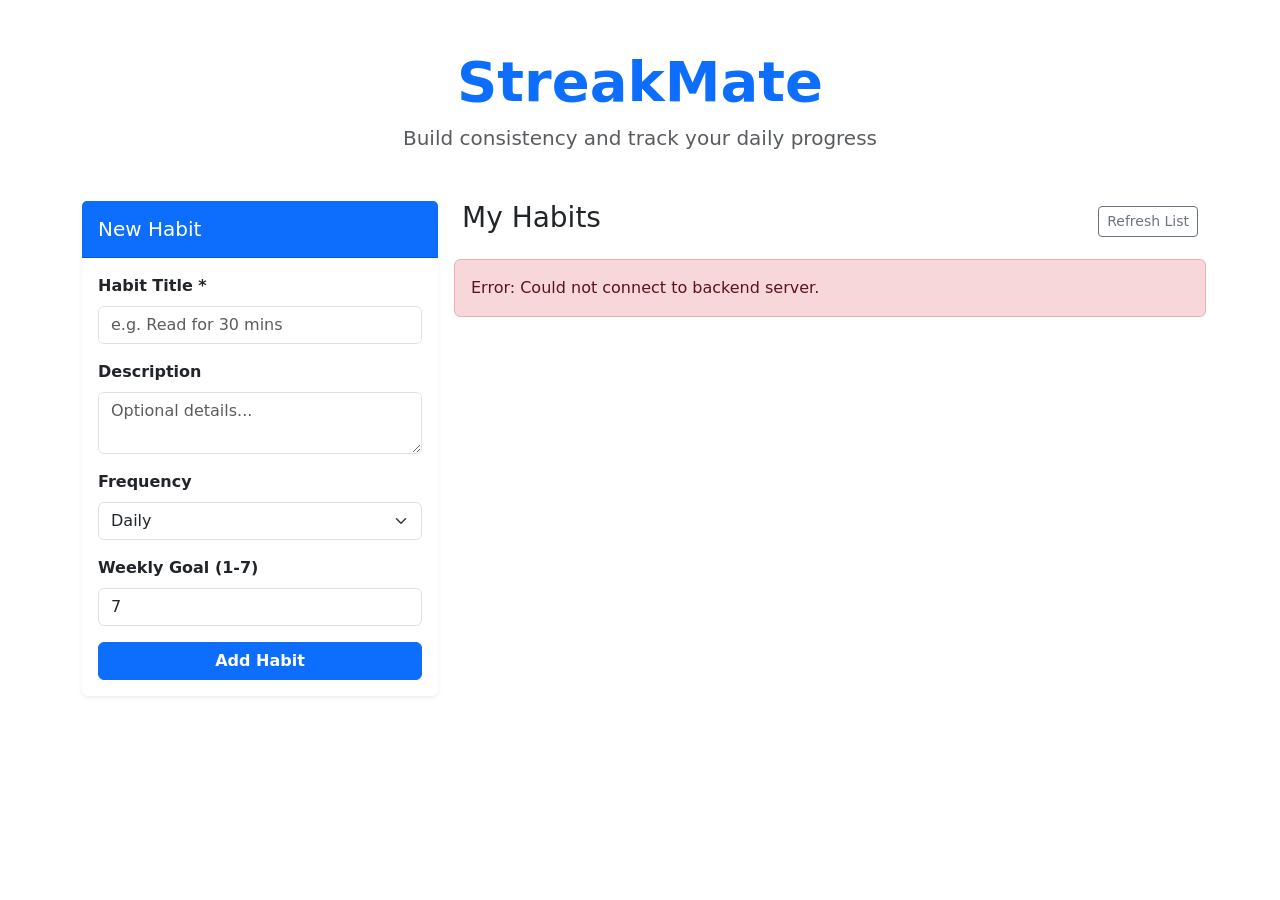
==== frontend/index.html @ 720ef4a2 "feat: rebuild frontend and backend configuration" ====
<!DOCTYPE html>
<html lang="en">
<head>
    <meta charset="UTF-8">
    <meta name="viewport" content="width=device-width, initial-scale=1.0">
    <title>StreakMate Habit Tracker</title>
    <link href="https://cdn.jsdelivr.net/npm/bootstrap@5.3.0/dist/css/bootstrap.min.css" rel="stylesheet">
    <link rel="stylesheet" href="style.css">
</head>
<body>
    <div id="aria-announcer" aria-live="polite" class="visually-hidden"></div>

    <div class="container mt-5">
        <header class="text-center mb-5">
            <h1 class="display-4 text-primary fw-bold">StreakMate</h1>
            <p class="lead text-muted">Build consistency and track your daily progress</p>
        </header>

        <div class="row">
            <div class="col-md-4 mb-4">
                <div class="card shadow-sm border-0">
                    <div class="card-header bg-primary text-white py-3">
                        <h5 class="mb-0">New Habit</h5>
                    </div>
                    <div class="card-body">
                        <form id="createHabitForm">
                            <div class="mb-3">
                                <label for="habitTitle" class="form-label fw-semibold">Habit Title *</label>
                                <input type="text" class="form-control" id="habitTitle" required placeholder="e.g. Read for 30 mins">
                            </div>
                            <div class="mb-3">
                                <label for="habitDesc" class="form-label fw-semibold">Description</label>
                                <textarea class="form-control" id="habitDesc" rows="2" placeholder="Optional details..."></textarea>
                            </div>
                            <div class="mb-3">
                                <label for="habitFreq" class="form-label fw-semibold">Frequency</label>
                                <select class="form-select" id="habitFreq">
                                    <option value="daily">Daily</option>
                                    <option value="weekly">Weekly</option>
                                </select>
                            </div>
                            <div class="mb-3">
                                <label for="habitGoal" class="form-label fw-semibold">Weekly Goal (1-7)</label>
                                <input type="number" class="form-control" id="habitGoal" min="1" max="7" value="7">
                            </div>
                            <button type="submit" class="btn btn-primary w-100 fw-bold">Add Habit</button>
                        </form>
                    </div>
                </div>
            </div>

            <div class="col-md-8">
                <div class="d-flex justify-content-between align-items-center mb-3">
                    <h3>My Habits</h3>
                    <button class="btn btn-sm btn-outline-secondary" onclick="fetchHabits()">Refresh List</button>
                </div>
                <div id="habitList" class="row g-3">
                    <div class="text-center py-5 text-muted">
                        <div class="spinner-border text-primary" role="status"></div>
                        <p class="mt-2">Connecting to server...</p>
                    </div>
                </div>
            </div>
        </div>
    </div>

    <script src="app.js"></script>
</body>
</html>
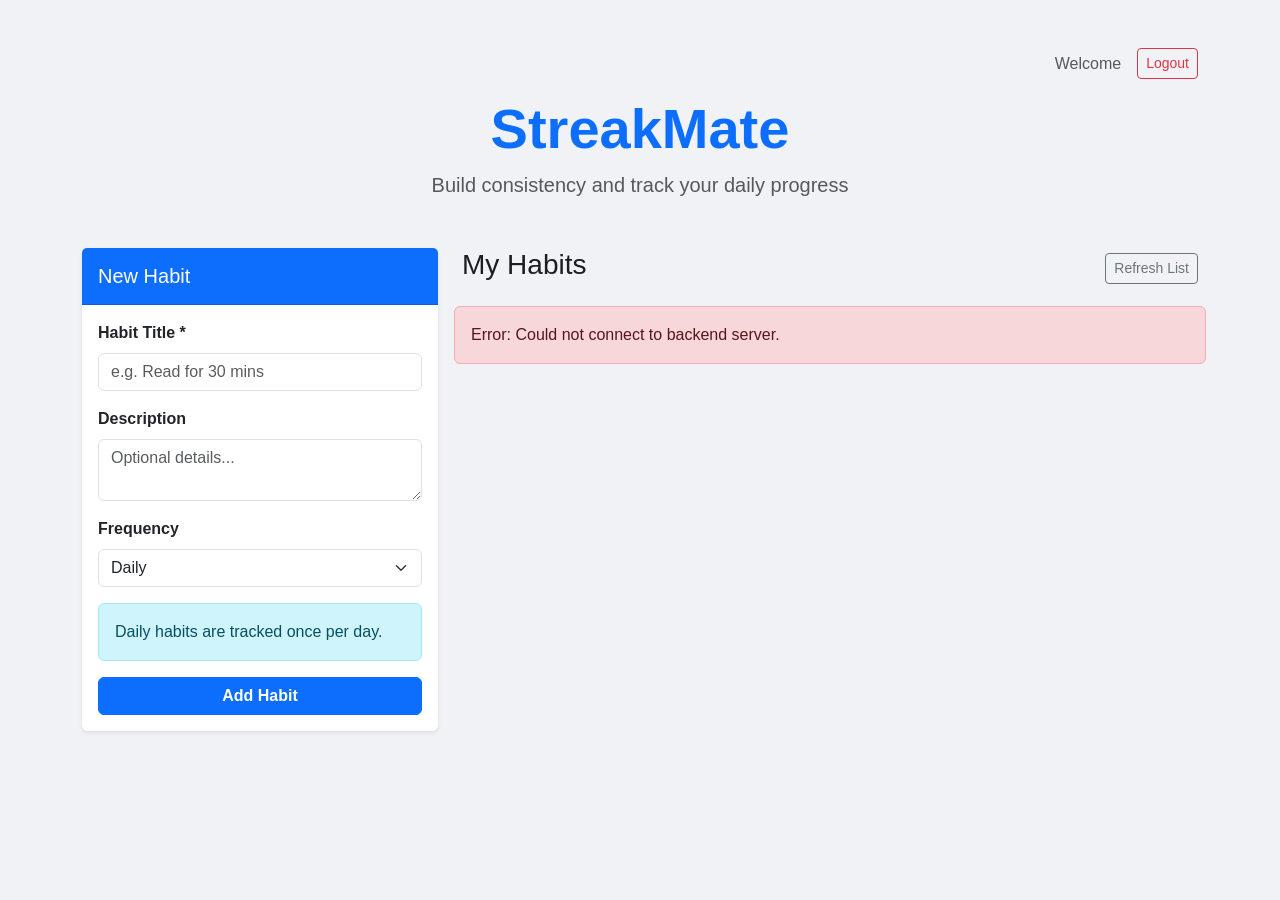
==== commit b78df6fb: "implement login and register API and habit tracker UI" ====
--- a/frontend/index.html
+++ b/frontend/index.html
@@ -4,66 +4,160 @@
     <meta charset="UTF-8">
     <meta name="viewport" content="width=device-width, initial-scale=1.0">
     <title>StreakMate Habit Tracker</title>
+
     <link href="https://cdn.jsdelivr.net/npm/bootstrap@5.3.0/dist/css/bootstrap.min.css" rel="stylesheet">
-    <link rel="stylesheet" href="style.css">
+    <link rel="stylesheet" href="styles.css">
 </head>
+
 <body>
-    <div id="aria-announcer" aria-live="polite" class="visually-hidden"></div>
 
-    <div class="container mt-5">
-        <header class="text-center mb-5">
-            <h1 class="display-4 text-primary fw-bold">StreakMate</h1>
-            <p class="lead text-muted">Build consistency and track your daily progress</p>
-        </header>
+<div id="aria-announcer" aria-live="polite" class="visually-hidden"></div>
 
-        <div class="row">
-            <div class="col-md-4 mb-4">
-                <div class="card shadow-sm border-0">
-                    <div class="card-header bg-primary text-white py-3">
-                        <h5 class="mb-0">New Habit</h5>
-                    </div>
-                    <div class="card-body">
-                        <form id="createHabitForm">
-                            <div class="mb-3">
-                                <label for="habitTitle" class="form-label fw-semibold">Habit Title *</label>
-                                <input type="text" class="form-control" id="habitTitle" required placeholder="e.g. Read for 30 mins">
+<div class="container mt-5">
+
+    <!-- page message -->
+    <div id="messageBox" class="alert d-none" role="alert"></div>
+
+    <!-- User bar -->
+    <div class="d-flex justify-content-end align-items-center mb-3">
+        <span class="me-3 text-muted" id="welcomeText">Welcome</span>
+
+        <button id="logoutBtn" class="btn btn-sm btn-outline-danger">
+            Logout
+        </button>
+    </div>
+
+    <!-- Title -->
+    <header class="text-center mb-5">
+        <h1 class="display-4 text-primary fw-bold">StreakMate</h1>
+        <p class="lead text-muted">
+            Build consistency and track your daily progress
+        </p>
+    </header>
+
+    <div class="row">
+
+        <!-- Create Habit -->
+        <div class="col-md-4 mb-4">
+
+            <div class="card shadow-sm border-0">
+
+                <div class="card-header bg-primary text-white py-3">
+                    <h5 class="mb-0">New Habit</h5>
+                </div>
+
+                <div class="card-body">
+
+                    <form id="createHabitForm">
+
+                        <div class="mb-3">
+                            <label class="form-label fw-semibold">
+                                Habit Title *
+                            </label>
+
+                            <input
+                                type="text"
+                                class="form-control"
+                                id="habitTitle"
+                                required
+                                placeholder="e.g. Read for 30 mins">
+                        </div>
+
+                        <div class="mb-3">
+                            <label class="form-label fw-semibold">
+                                Description
+                            </label>
+
+                            <textarea
+                                class="form-control"
+                                id="habitDesc"
+                                rows="2"
+                                placeholder="Optional details..."></textarea>
+                        </div>
+
+                        <div class="mb-3">
+                            <label class="form-label fw-semibold">
+                                Frequency
+                            </label>
+
+                            <select class="form-select" id="habitFreq">
+                                <option value="daily">Daily</option>
+                                <option value="weekly">Weekly</option>
+                            </select>
+                        </div>
+
+                        <div class="mb-3 d-none" id="goalSection">
+                            <label class="form-label fw-semibold" id="goalLabel">
+                                Weekly Target
+                            </label>
+
+                            <input
+                                type="number"
+                                class="form-control"
+                                id="habitGoal"
+                                min="1"
+                                value="3">
+
+                            <div class="form-text" id="goalHelpText">
+                                Set how many times you want to complete this habit each week.
                             </div>
-                            <div class="mb-3">
-                                <label for="habitDesc" class="form-label fw-semibold">Description</label>
-                                <textarea class="form-control" id="habitDesc" rows="2" placeholder="Optional details..."></textarea>
+                        </div>
+
+                        <div class="mb-3" id="dailyInfoBox">
+                            <div class="alert alert-info mb-0">
+                                Daily habits are tracked once per day.
                             </div>
-                            <div class="mb-3">
-                                <label for="habitFreq" class="form-label fw-semibold">Frequency</label>
-                                <select class="form-select" id="habitFreq">
-                                    <option value="daily">Daily</option>
-                                    <option value="weekly">Weekly</option>
-                                </select>
-                            </div>
-                            <div class="mb-3">
-                                <label for="habitGoal" class="form-label fw-semibold">Weekly Goal (1-7)</label>
-                                <input type="number" class="form-control" id="habitGoal" min="1" max="7" value="7">
-                            </div>
-                            <button type="submit" class="btn btn-primary w-100 fw-bold">Add Habit</button>
-                        </form>
-                    </div>
+                        </div>
+
+                        <button
+                            type="submit"
+                            class="btn btn-primary w-100 fw-bold">
+                            Add Habit
+                        </button>
+
+                    </form>
+
                 </div>
             </div>
 
-            <div class="col-md-8">
-                <div class="d-flex justify-content-between align-items-center mb-3">
-                    <h3>My Habits</h3>
-                    <button class="btn btn-sm btn-outline-secondary" onclick="fetchHabits()">Refresh List</button>
+        </div>
+
+        <!-- Habit List -->
+        <div class="col-md-8">
+
+            <div class="d-flex justify-content-between align-items-center mb-3">
+
+                <h3>My Habits</h3>
+
+                <button
+                    class="btn btn-sm btn-outline-secondary"
+                    onclick="fetchHabits()">
+                    Refresh List
+                </button>
+
+            </div>
+
+            <div id="habitList" class="row g-3">
+
+                <div class="text-center py-5 text-muted">
+
+                    <div class="spinner-border text-primary"></div>
+
+                    <p class="mt-2">
+                        Connecting to server...
+                    </p>
+
                 </div>
-                <div id="habitList" class="row g-3">
-                    <div class="text-center py-5 text-muted">
-                        <div class="spinner-border text-primary" role="status"></div>
-                        <p class="mt-2">Connecting to server...</p>
-                    </div>
-                </div>
+
             </div>
+
         </div>
+
     </div>
 
-    <script src="app.js"></script>
+</div>
+
+<script src="app.js"></script>
+
 </body>
 </html>
--- a/frontend/styles.css
+++ b/frontend/styles.css
@@ -0,0 +1,41 @@
+/* Base styles and high contrast colors */
+body {
+    background-color: #f0f2f5;
+    color: #1c1e21;
+    font-family: 'Segoe UI', Tahoma, Geneva, Verdana, sans-serif;
+}
+
+/* Card hover animations for better UX */
+.card {
+    transition: all 0.3s cubic-bezier(0.25, 0.8, 0.25, 1);
+}
+
+.card:hover {
+    transform: translateY(-4px);
+    box-shadow: 0 10px 20px rgba(0,0,0,0.12), 0 4px 8px rgba(0,0,0,0.06) !important;
+}
+
+/* Accessibility: WCAG 2.4.7 Focus Visible implementation */
+a:focus, button:focus, input:focus, select:focus, textarea:focus {
+    outline: 3px solid #0d6efd !important;
+    outline-offset: 3px !important;
+}
+
+/* Screen reader only class for Accessibility */
+.visually-hidden {
+    position: absolute !important;
+    width: 1px !important;
+    height: 1px !important;
+    padding: 0 !important;
+    margin: -1px !important;
+    overflow: hidden !important;
+    clip: rect(0, 0, 0, 0) !important;
+    white-space: nowrap !important;
+    border: 0 !important;
+}
+
+/* Badge styling for better readability */
+.badge {
+    font-weight: 500;
+    padding: 0.5em 0.8em;
+}
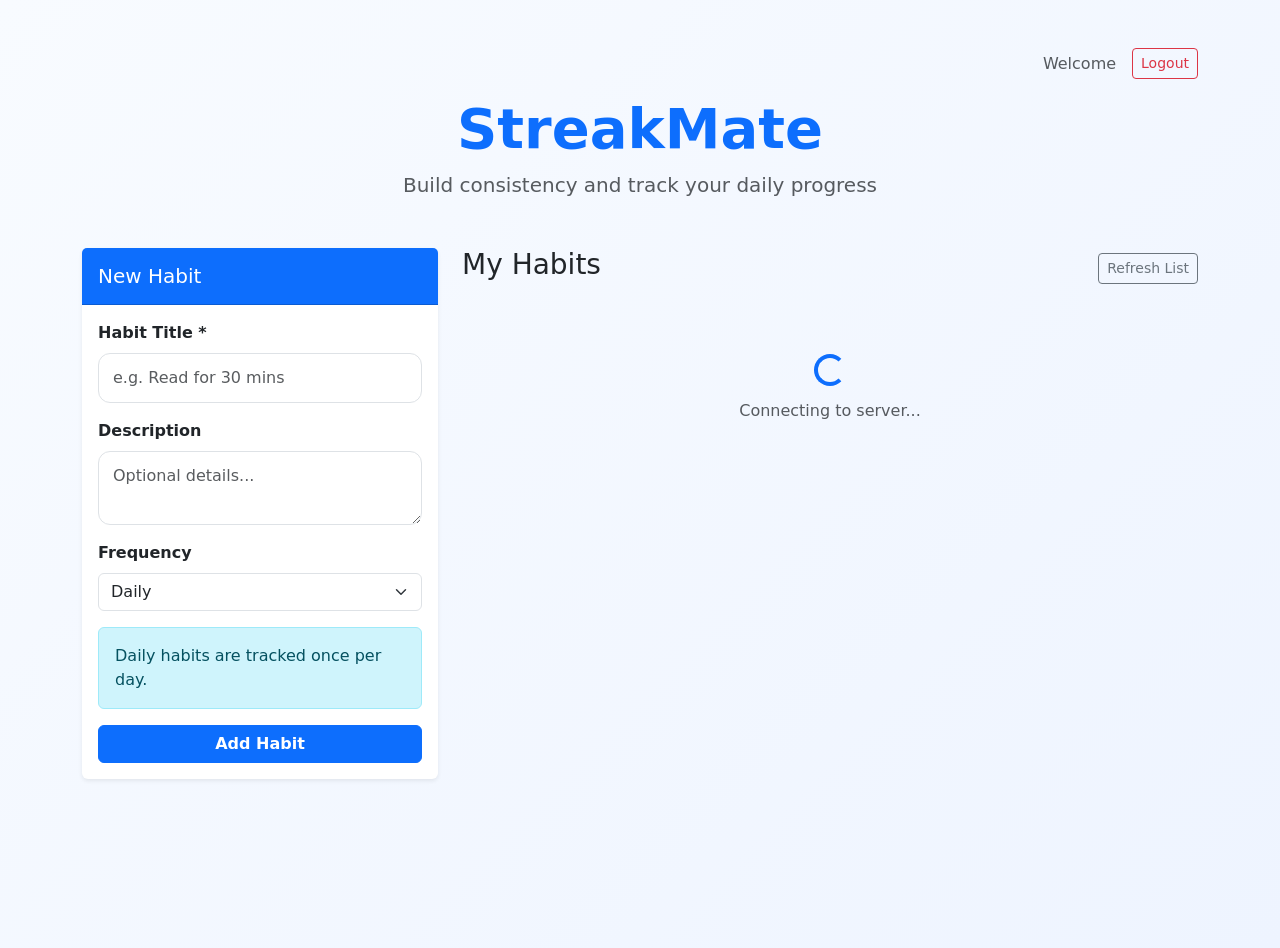
==== commit 4fd3a419: "Fix review blockers: configurable URLs, passing tests, CSRF hardening" ====
--- a/frontend/index.html
+++ b/frontend/index.html
@@ -51,7 +51,7 @@
                     <form id="createHabitForm">
 
                         <div class="mb-3">
-                            <label class="form-label fw-semibold">
+                            <label class="form-label fw-semibold" for="habitTitle">
                                 Habit Title *
                             </label>
 
@@ -64,7 +64,7 @@
                         </div>
 
                         <div class="mb-3">
-                            <label class="form-label fw-semibold">
+                            <label class="form-label fw-semibold" for="habitDesc">
                                 Description
                             </label>
 
@@ -76,7 +76,7 @@
                         </div>
 
                         <div class="mb-3">
-                            <label class="form-label fw-semibold">
+                            <label class="form-label fw-semibold" for="habitFreq">
                                 Frequency
                             </label>
 
@@ -130,8 +130,9 @@
                 <h3>My Habits</h3>
 
                 <button
+                    id="refreshHabitsBtn"
                     class="btn btn-sm btn-outline-secondary"
-                    onclick="fetchHabits()">
+                    type="button">
                     Refresh List
                 </button>
 
@@ -157,6 +158,7 @@
 
 </div>
 
+<script src="config.js"></script>
 <script src="app.js"></script>
 
 </body>
--- a/frontend/styles.css
+++ b/frontend/styles.css
@@ -1,41 +1,103 @@
-/* Base styles and high contrast colors */
 body {
-    background-color: #f0f2f5;
-    color: #1c1e21;
-    font-family: 'Segoe UI', Tahoma, Geneva, Verdana, sans-serif;
+    min-height: 100vh;
+    background: linear-gradient(135deg, #f8fbff 0%, #eef4ff 100%);
 }
 
-/* Card hover animations for better UX */
-.card {
-    transition: all 0.3s cubic-bezier(0.25, 0.8, 0.25, 1);
+.auth-wrapper {
+    min-height: 100vh;
+    display: flex;
+    align-items: center;
+    justify-content: center;
+    padding: 32px 16px;
 }
 
-.card:hover {
-    transform: translateY(-4px);
-    box-shadow: 0 10px 20px rgba(0,0,0,0.12), 0 4px 8px rgba(0,0,0,0.06) !important;
+.auth-card {
+    width: 100%;
+    max-width: 500px;
+    border: none;
+    border-radius: 20px;
+    overflow: hidden;
+    box-shadow: 0 18px 45px rgba(13, 110, 253, 0.10);
+    background: #fff;
 }
 
-/* Accessibility: WCAG 2.4.7 Focus Visible implementation */
-a:focus, button:focus, input:focus, select:focus, textarea:focus {
-    outline: 3px solid #0d6efd !important;
-    outline-offset: 3px !important;
+.auth-header {
+    background: linear-gradient(135deg, #0d6efd 0%, #3d8bfd 100%);
+    color: #fff;
+    padding: 28px 24px 22px;
+    text-align: center;
 }
 
-/* Screen reader only class for Accessibility */
-.visually-hidden {
-    position: absolute !important;
-    width: 1px !important;
-    height: 1px !important;
-    padding: 0 !important;
-    margin: -1px !important;
-    overflow: hidden !important;
-    clip: rect(0, 0, 0, 0) !important;
-    white-space: nowrap !important;
-    border: 0 !important;
+.auth-header h1 {
+    margin: 0;
+    font-size: 2rem;
+    font-weight: 700;
 }
 
-/* Badge styling for better readability */
-.badge {
-    font-weight: 500;
-    padding: 0.5em 0.8em;
-}+.auth-header p {
+    margin: 10px 0 0;
+    opacity: 0.9;
+    font-size: 0.98rem;
+}
+
+.auth-body {
+    padding: 28px 24px;
+}
+
+.brand-note {
+    text-align: center;
+    margin-bottom: 22px;
+}
+
+.brand-note h2 {
+    font-size: 1.5rem;
+    font-weight: 700;
+    margin-bottom: 6px;
+}
+
+.brand-note p {
+    margin: 0;
+    color: #6c757d;
+}
+
+.form-label {
+    font-weight: 600;
+    color: #212529;
+}
+
+.form-control {
+    border-radius: 12px;
+    padding: 12px 14px;
+}
+
+.btn-main {
+    border-radius: 12px;
+    padding: 12px;
+    font-weight: 700;
+}
+
+.bottom-link {
+    text-align: center;
+    margin-top: 18px;
+    color: #6c757d;
+}
+
+.bottom-link a {
+    text-decoration: none;
+    font-weight: 600;
+}
+
+.help-list {
+    margin: 0;
+    padding-left: 18px;
+    color: #6c757d;
+    font-size: 0.92rem;
+}
+
+.section-note {
+    background: #f8f9fa;
+    border: 1px solid #e9ecef;
+    border-radius: 12px;
+    padding: 14px 16px;
+    margin-top: 10px;
+}
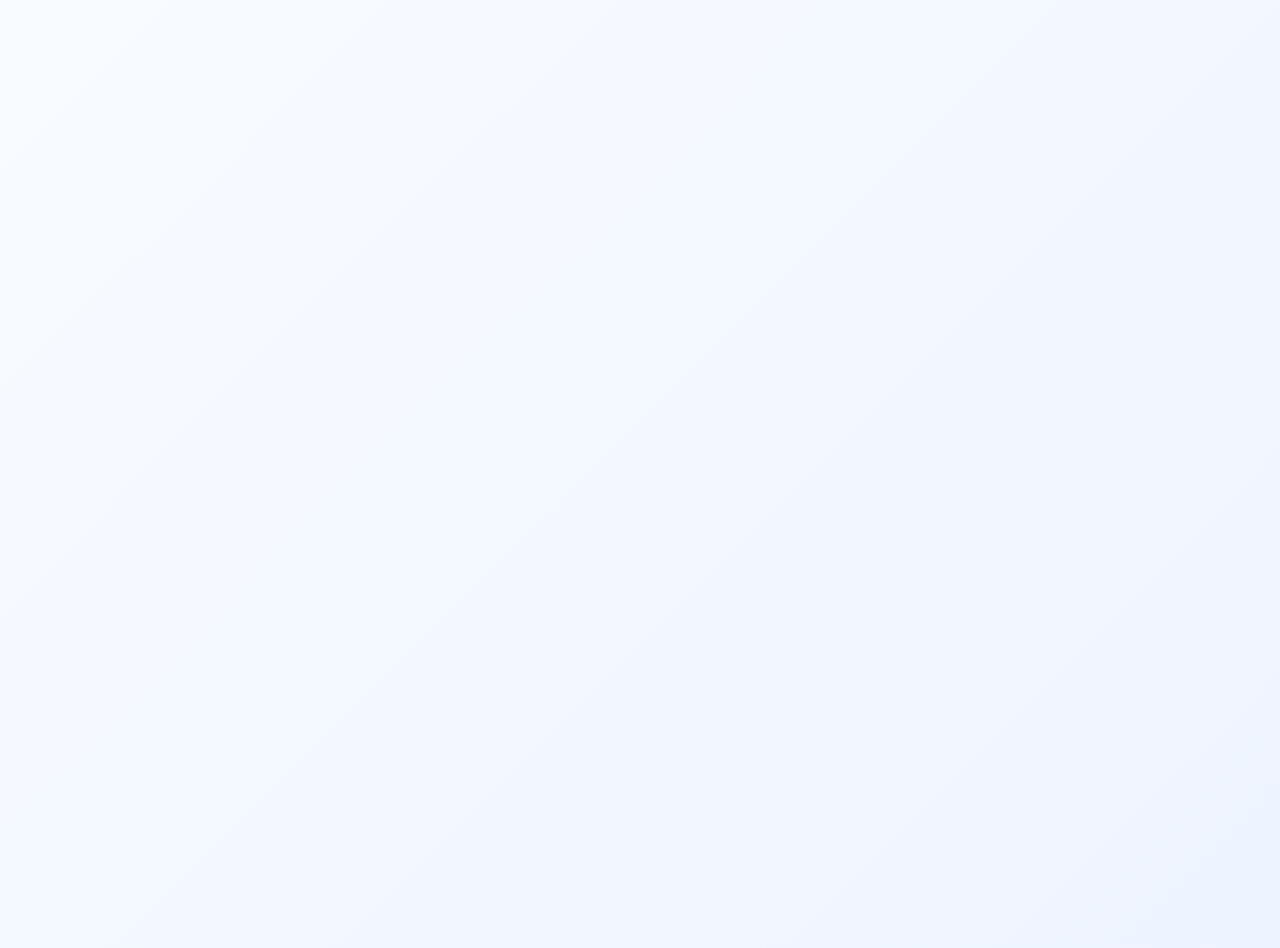
==== commit d5de9acd: "Fix UI flash issue by hiding page until auth check completes" ====
--- a/frontend/index.html
+++ b/frontend/index.html
@@ -9,7 +9,7 @@
     <link rel="stylesheet" href="styles.css">
 </head>
 
-<body>
+<body style="visibility: hidden;">
 
 <div id="aria-announcer" aria-live="polite" class="visually-hidden"></div>
 
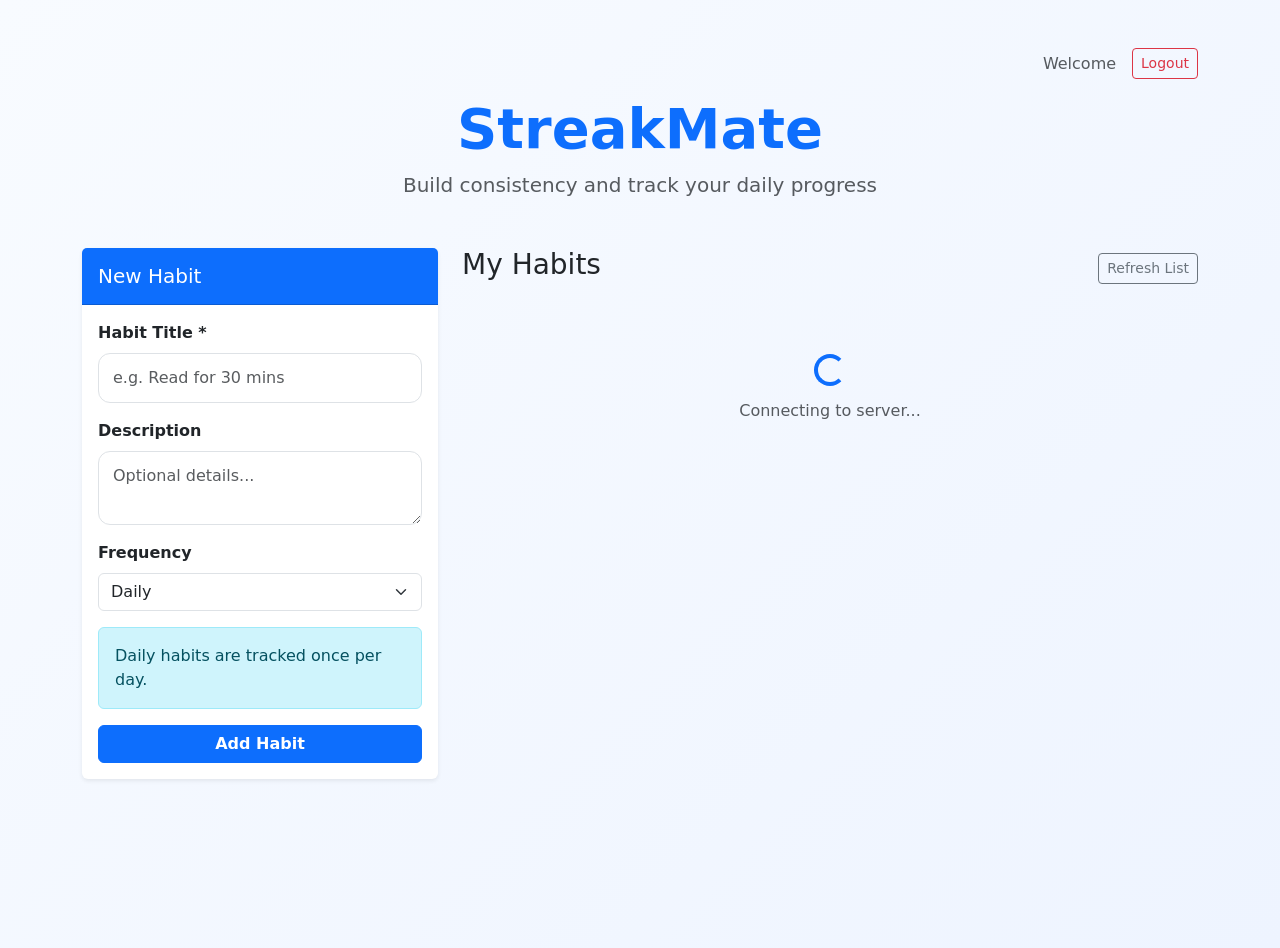
==== commit 2803c263: "Fix" ====
--- a/frontend/index.html
+++ b/frontend/index.html
@@ -9,16 +9,14 @@
     <link rel="stylesheet" href="styles.css">
 </head>
 
-<body style="visibility: hidden;">
+<body>
 
 <div id="aria-announcer" aria-live="polite" class="visually-hidden"></div>
 
 <div class="container mt-5">
 
-    <!-- page message -->
-    <div id="messageBox" class="alert d-none" role="alert"></div>
+    <div id="messageBox" class="alert d-none" role="alert" aria-live="polite"></div>
 
-    <!-- User bar -->
     <div class="d-flex justify-content-end align-items-center mb-3">
         <span class="me-3 text-muted" id="welcomeText">Welcome</span>
 
@@ -27,7 +25,6 @@
         </button>
     </div>
 
-    <!-- Title -->
     <header class="text-center mb-5">
         <h1 class="display-4 text-primary fw-bold">StreakMate</h1>
         <p class="lead text-muted">
@@ -37,7 +34,6 @@
 
     <div class="row">
 
-        <!-- Create Habit -->
         <div class="col-md-4 mb-4">
 
             <div class="card shadow-sm border-0">
@@ -87,7 +83,7 @@
                         </div>
 
                         <div class="mb-3 d-none" id="goalSection">
-                            <label class="form-label fw-semibold" id="goalLabel">
+                            <label class="form-label fw-semibold" id="goalLabel" for="habitGoal">
                                 Weekly Target
                             </label>
 
@@ -122,7 +118,6 @@
 
         </div>
 
-        <!-- Habit List -->
         <div class="col-md-8">
 
             <div class="d-flex justify-content-between align-items-center mb-3">
@@ -138,11 +133,13 @@
 
             </div>
 
-            <div id="habitList" class="row g-3">
+            <div id="habitList" class="row g-3" aria-live="polite">
 
                 <div class="text-center py-5 text-muted">
 
-                    <div class="spinner-border text-primary"></div>
+                    <div class="spinner-border text-primary" role="status">
+                        <span class="visually-hidden">Loading...</span>
+                    </div>
 
                     <p class="mt-2">
                         Connecting to server...
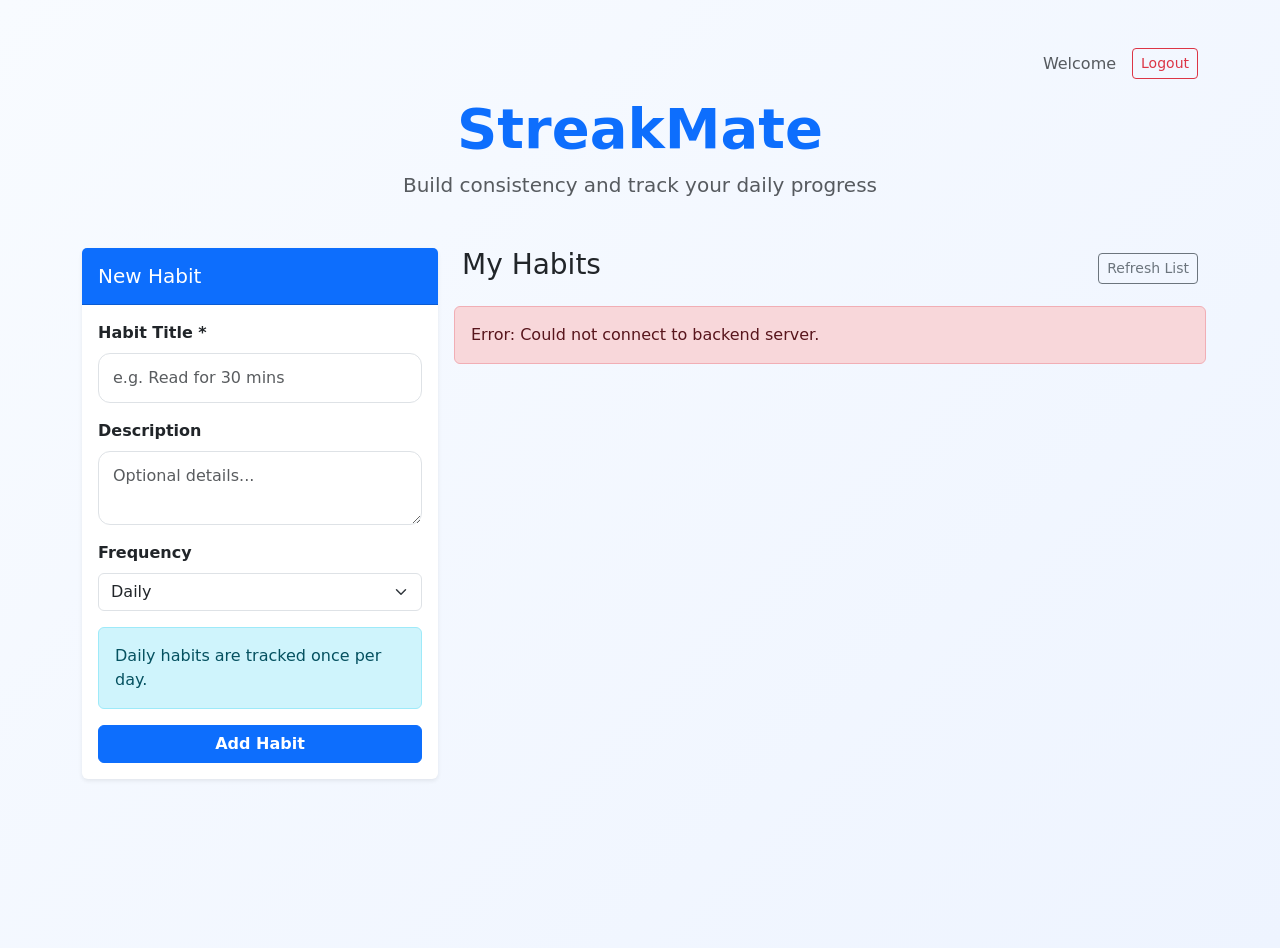
==== commit 5f0f5110: "Fix: resolve unauthenticated content flash with a loading state" ====
--- a/frontend/index.html
+++ b/frontend/index.html
@@ -13,7 +13,16 @@
 
 <div id="aria-announcer" aria-live="polite" class="visually-hidden"></div>
 
-<div class="container mt-5">
+<div id="pageLoading" class="d-flex justify-content-center align-items-center vh-100">
+    <div class="text-center">
+        <div class="spinner-border text-primary" role="status">
+            <span class="visually-hidden">Checking authentication...</span>
+        </div>
+        <p class="mt-3 text-muted fw-semibold">Loading StreakMate...</p>
+    </div>
+</div>
+
+<div class="container mt-5 d-none" id="mainContent">
 
     <div id="messageBox" class="alert d-none" role="alert" aria-live="polite"></div>
 
@@ -138,7 +147,7 @@
                 <div class="text-center py-5 text-muted">
 
                     <div class="spinner-border text-primary" role="status">
-                        <span class="visually-hidden">Loading...</span>
+                        <span class="visually-hidden">Loading habits...</span>
                     </div>
 
                     <p class="mt-2">
